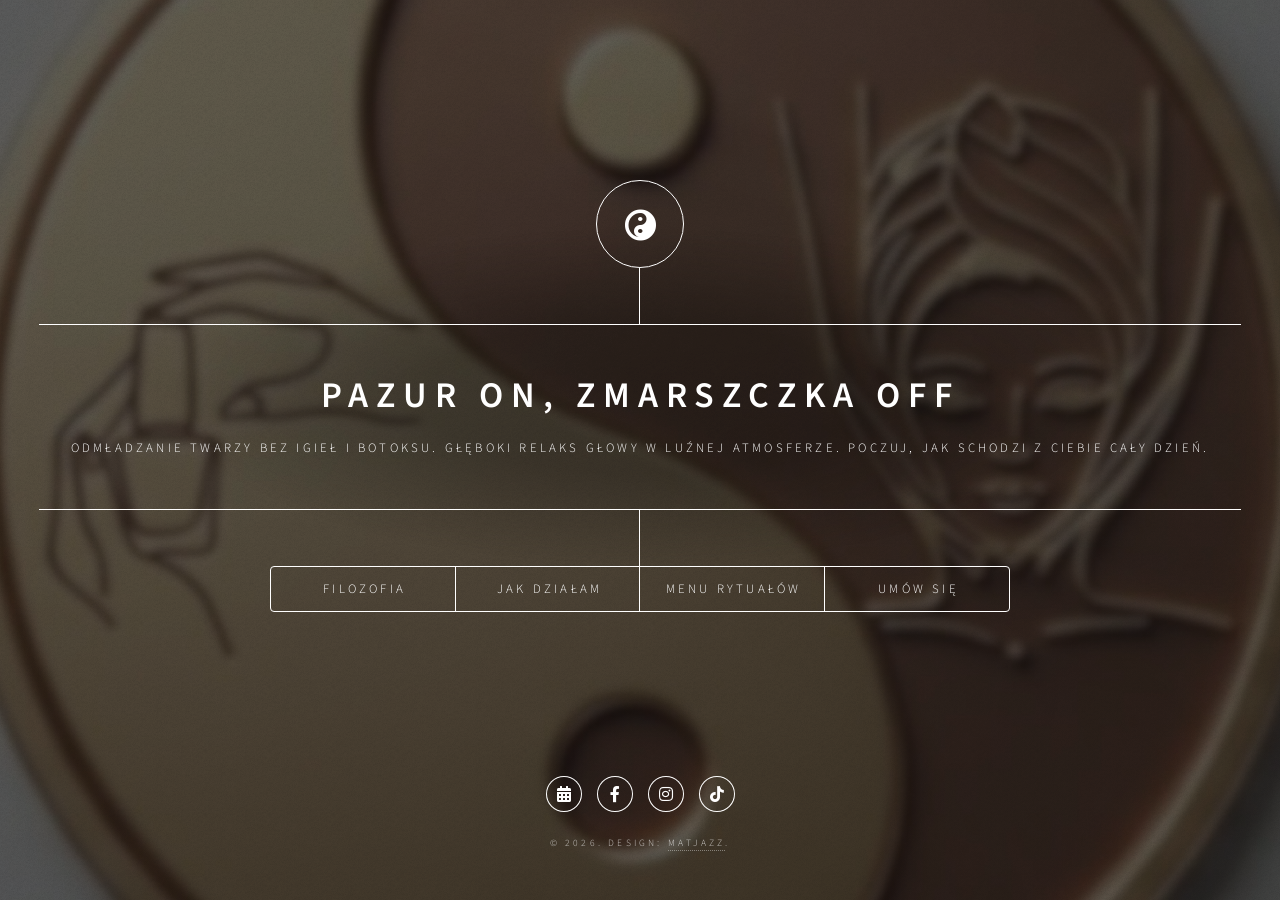
==== strona/index.html @ b554c7e4 "Add files via upload" ====
<!DOCTYPE HTML>
<!--
	Dimension by HTML5 UP
	html5up.net | @ajlkn
	Free for personal and commercial use under the CCA 3.0 license (html5up.net/license)
-->
<html>
	<head>
		<title>PazurON</title>
		<meta charset="utf-8" />
		<meta name="viewport" content="width=device-width, initial-scale=1, user-scalable=no" />
		<link rel="stylesheet" href="assets/css/main.css" />
		<noscript><link rel="stylesheet" href="assets/css/noscript.css" /></noscript>
	</head>
	<body class="is-preload">

		<!-- Wrapper -->
			<div id="wrapper">

				<!-- Header -->
					<header id="header">
						<div class="logo">
	<span class="icon solid fa-yin-yang"></span>
</div>
						<div class="content">
							<div class="inner">
								<h1>Pazur On, Zmarszczka Off</h1>
								<p>Odmładzanie twarzy bez igieł i botoksu. Głęboki relaks głowy w luźnej atmosferze. Poczuj, jak schodzi z Ciebie cały dzień.</p>
							</div>
						</div>
						<nav>
							<ul>
								<li><a href="#intro">Filozofia</a></li>
								<li><a href="#work">Jak działam</a></li>
								<li><a href="#about">Menu rytuałów</a></li>
								<li><a href="#contact">Umów się</a></li>
								<!--<li><a href="#elements">Elements</a></li>-->
							</ul>
						</nav>
					</header>

				<!-- Main -->
					<div id="main">

						<!-- O Mnie -->
							<article id="intro">
								<h2 class="major">Filozofia</h2>
								<span class="image main"><img src="images/pic01.jpg" alt="" /></span>
								<p>Wierzymy w rzemiosło, nie w chemię.</p>
<p>Współczesny świat proponuje zamrażanie mimiki i sterylne gabinety. Ja wybrałam inną drogę, zakorzenioną w soft minimaliźmie. Tworzę przestrzeń, gdzie uwalniam napięcia skumulowane w mięśniach twarzy i karku. Niektórzy nazywają to neurokosmetyką, czyli poszukiwaniem ukojenia dla przebodźcowanego układu nerwowego poprzez zabiegi self-care. Wiem, że skóra i układ nerwowy to jedność i nie walczę z upływającym czasem – za pomocą autorskich masaży i naturalnej kosmetologii przywracam skórze jej naturalną zdolność do regeneracji, blasku i uniesienia rysów. Twoja twarz nie potrzebuje korekty. Potrzebuje uwagi.</p>
								
							</article>

						<!-- Sprzęt -->
							<article id="work">
								<h2 class="major">Jak działam</h2>
								<span class="image main"><img src="images/pic02.jpg" alt="" /></span>
								<p><b>0.        Reset sensoryczny: </b>Wchodzisz, zostawiasz hałas miasta za drzwiami. Zaczynamy od wyciszenia zmysłów w ciepłym, miękkim świetle, filiżanki kawy / herbaty i krótkiej rozmowy o potrzebach Twojej skóry i samopoczuciu.</p>
							<p><b>1.        Głęboka przebudowa (Twarz & Głowa): </b>Bez igieł i skalpela. Intensywne techniki manualne docierają do głębokich warstw mięśniowych. Rzeźbimy owal twarzy, niwelujemy obrzęki i uwalniamy stres schowany w żwaczach i skroniach.</p>
						<p><b>2.        Dopełnienie (Dłonie & Stopy): </b>Dopełnieniem relaksu jest precyzyjny, minimalistyczny manicure i pedicure. Dbamy o detale w atmosferze, która pozwala Ci po prostu na godzinę zniknąć dla świata.</p>
						</article>

						<!-- Usługi -->
							<article id="about">
								<h2 class="major">Menu rytuałów</h2>
								<span class="image main"><img src="images/pic03.jpg" alt="" /></span>

								
<!-- SEKCJA: OFERTA SALONU -->
<section class="menu-rytualow">
  
  <!-- Grupa 1: Twarz i Głowa -->
  <div class="kategoria-rytualow">
    <h2 class="naglowek-kategorii">Twarz & Głowa <span class="podpis-kategorii">(Rytuały odmładzające i relaksacyjne)</span></h2>
    <ul class="lista-uslug">
      <li>
        <strong>Zabiegi ujędrniające, liftingujące i anti-aging</strong>
        <p>Naturalna architektura twarzy bez użycia igieł. Za pomocą intensywnej stymulacji manualnej i biologicznie czynnych składników pobudzamy skórę do produkcji własnego kolagenu, przywracając jej młodzieńczą sprężystość i naturalnie uniesiony owal.</p>
        <p class="price"><strong>cena: ---</strong></p>
      </li>
      <li>
        <strong>Zabiegi nawilżające i odżywcze</strong>
        <p>Głęboki kompres ratunkowy dla skóry spragnionej regeneracji. Rytuał nasyca komórki skoncentrowaną wilgocią, odbudowuje barierę ochronną i natychmiastowo przywraca twarzy wypoczęty, pełen blasku wygląd.</p>
        <p class="price"><strong>cena: ---</strong></p>
      </li>
      <li>
        <strong>Zabiegi przeciwtrądzikowe</strong>
        <p>Wyważona terapia, która wycisza stany zapalne, reguluje pracę skóry i przywraca jej utraconą równowagę. Działamy bez agresywnego złuszczania, skupiając się na ukojeniu, regeneracji i długofalowym zdrowiu cery.</p>
        <p class="price"><strong>cena: ---</strong></p>
      </li>
      <li>
        <strong>Oczyszczanie manualne</strong>
        <p>Tradycyjne, niezwykle precyzyjne rzemiosło pielęgnacyjne wykonywane z najwyższą delikatnością. Polega na ręcznym, głębokim uwolnieniu porów od zanieczyszczeń, co natychmiast odświeża skórę i pozwala jej na nowo swobodnie oddychać.</p>
        <p class="price"><strong>cena: ---</strong></p>
      </li>
      <li>
        <strong>Masaże twarzy</strong>
        <p>Manualny trening mięśni twarzy połączony z głębokim relaksem. Intensywne, rytmiczne ruchy rzeźbią rysy, niwelują obrzęki limfatyczne i uwalniają chroniczne napięcia stresowe, dając natychmiastowy efekt naturalnego liftingu.</p>
        <p class="price"><strong>cena: ---</strong></p>
      </li>
      <li>
        <strong>Masaże głowy</strong>
        <p>Absolutny reset dla przebodźcowanego układu nerwowego. Poprzez precyzyjną stymulację punktów uciskowych na skalpie uwalniamy nagromadzony stres, poprawiamy mikrokrążenie i wprowadzamy umysł w stan głębokiej, medytacyjnej ciszy.</p>
        <p class="price"><strong>cena: ---</strong></p>
      </li>
      <li>
        <strong>Masaże dekoltu i karku</strong>
        <p>Rytuał zdejmujący ciężar codzienności z Twoich ramion. Skupia się na rozluźnieniu spiętych mięśni obręczy barkowej i szyi, co nie tylko przynosi fizyczną ulgę, ale też poprawia przepływ krwi i potęguje blask skóry na twarzy.</p>
        <p class="price"><strong>cena: ---</strong></p>
      </li>
    </ul>
  </div>

  <!-- Grupa 2: Kosmetologia Aparaturowa -->
  <div class="kategoria-rytualow">
    <h2 class="naglowek-kategorii">Kosmetologia Aparaturowa <span class="podpis-kategorii">(Naturalne wsparcie technologiczne)</span></h2>
    <ul class="lista-uslug">
      <li>
        <strong>Kawitacja</strong>
        <p>Bezdotykowe i całkowicie bezbolesne odświeżenie skóry za pomocą fali ultradźwiękowej. Mikroskopijne pęcherzyki delikatnie i skutecznie złuszczają martwy naskórek, pozostawiając cerę idealnie gładką i przygotowaną na przyjęcie składników odżywczych.</p>
        <p class="price"><strong>cena: ---</strong></p>
      </li>
      <li>
        <strong>Sonoforeza</strong>
        <p>Wprowadzanie drogocennych koktajli witaminowych w głębokie warstwy skóry za pomocą subtelnych mikrodrgań ultradźwiękowych. To bezinwazyjny sposób na maksymalne odżywienie i rozświetlenie cery od wewnątrz.</p>
        <p class="price"><strong>cena: ---</strong></p>
      </li>
      <li>
        <strong>Oksybrazja</strong>
        <p>Intensywny, chłodny powiew czystego odświeżenia. Zabieg polega na złuszczaniu naskórka za pomocą rozproszonego strumienia soli fizjologicznej i tlenu, co błyskawicznie dotlenia cerę, zmniejsza pory i daje spektakularny efekt rozjaśnienia.</p>
        <p class="price"><strong>cena: ---</strong></p>
      </li>
      <li>
        <strong>Oczyszczanie wodorowe</strong>
        <p>Wykorzystanie mikroskopijnych cząsteczek aktywnego wodoru do bezinwazyjnego wymiatania wolnych rodników i głębokich zanieczyszczeń. Zabieg skutecznie oczyszcza pory na poziomie komórkowym, hamując procesy starzenia i odświeżając zmęczoną skórę.</p>
        <p class="price"><strong>cena: ---</strong></p>
      </li>
    </ul>
  </div>

  <!-- Grupa 3: Oprawa Oka & Depilacja -->
  <div class="kategoria-rytualow">
    <h2 class="naglowek-kategorii">Oprawa Oka & Depilacja</h2>
    <ul class="lista-uslug">
      <li>
        <strong>Henna brwi i rzęs z regulacją</strong>
        <p>Subtelna, naturalna stylizacja, która podkreśla głębię spojrzenia i definiuje architekturę twarzy. Geometryczna regulacja i dopasowany do Twojej urody kolor dają efekt schludnej elegancji bez konieczności codziennego makijażu.</p>
        <p class="price"><strong>cena: ---</strong></p>
      </li>
      <li>
        <strong>Depilacja woskowa</strong>
        <p>Klasyczna metoda na długotrwałe cieszenie się aksamitnie gładką skórą. Szybkie i precyzyjne usunięcie włosków wraz z cebulkami gwarantuje spokój na wiele tygodni i sprawia, że odrastające włoski są znacznie cieńsze i delikatniejsze.</p>
        <p class="price"><strong>cena: ---</strong></p>
      </li>
    </ul>
  </div>

  <!-- Grupa 4: Makijaż -->
  <div class="kategoria-rytualow">
    <h2 class="naglowek-kategorii">Makijaż <span class="podpis-kategorii">(Podkreślenie naturalnego piękna)</span></h2>
    <ul class="lista-uslug">
      <li>
        <strong>Makijaż ślubny</strong>
        <p>Tradycyjny, niezwykle świetlisty makijaż skrojony na miarę najważniejszego dnia w życiu. Łączy w sobie elegancję, odporność na emocje i idealną współpracę z obiektywem aparatu, eksponując Twoje najpiękniejsze rysy twarzy.</p>
        <p class="price"><strong>cena: ---</strong></p>
      </li>
      <li>
        <strong>Makijaż wieczorowy</strong>
        <p>Zmysłowa stylizacja dedykowana na wyjątkowe wyjścia. Dobieramy intensywność i charakter makijażu do klimatu wydarzenia, Twojej kreacji oraz światła, w jakim będziesz się prezentować, abyś czuła się pewnie i zjawiskowo.</p>
        <p class="price"><strong>cena: ---</strong></p>
      </li>
      <li>
        <strong>Makijaż do sesji fotograficznych</strong>
        <p>Specjalistyczna technika makijażu oparta na zaawansowanym modelowaniu światłocieniem. Tworzymy perfekcyjną, matowo-satynową strukturę skóry, która wygląda nieskazitelnie w wymagającym oświetleniu studyjnym i plenerowym.</p>
        <p class="price"><strong>cena: ---</strong></p>
      </li>
    </ul>
  </div>

  <!-- Grupa 5: Manicure & Pedicure -->
  <div class="kategoria-rytualow">
    <h2 class="naglowek-kategorii">Manicure & Pedicure <span class="podpis-kategorii">(Minimalizm i detal w rytmie slow)</span></h2>
    <ul class="lista-uslug">
      <li>
        <strong>Manicure klasyczny</strong>
        <p>Tradycyjna, minimalistyczna pielęgnacja skupiona na zdrowiu i naturalnej estetyce dłoni. Obejmuje precyzyjne opracowanie skórek, nadanie idealnego kształtu paznokciom oraz odżywzą kąpiel i masaż dłoni.</p>
        <p class="price"><strong>cena: ---</strong></p>
      </li>
      <li>
        <strong>Manicure japoński</strong>
        <p>Rytuał głębokiej regeneracji dla zmęczonych i kruchych paznokci. Polega na wtarciu w płytkę odżywczej pasty z krzemionką z Morza Japońskiego i pyłkiem pszczelim, co nadaje im zdrowy, różowy połysk o sile czystego diamentu.</p>
        <p class="price"><strong>cena: ---</strong></p>
      </li>
      <li>
        <strong>Manicure hybrydowy</strong>
        <p>Połączenie nienagannej estetyki z bezkompromisową trwałością. Cienka, idealnie gładka warstwa elastycznego lakieru utwardzanego światłem chroni paznokcie i gwarantuje perfekcyjny kolor oraz blask nawet do trzech tygodni.</p>
        <p class="price"><strong>cena: ---</strong></p>
      </li>
      <li>
        <strong>Manicure akrylo-żelowy</strong>
        <p>Zaawansowana technika dedykowana wymagającej lub osłabionej płytce. Pozwala na bezpieczne utwardzenie, nadbudowanie lub przedłużenie paznokcia, dając naturalnie wyglądający, maksymalnie trwały i odporny na uszkodzenia efekt.</p>
        <p class="price"><strong>cena: ---</strong></p>
      </li>
      <li>
        <strong>Pedicure klasyczny</strong>
        <p>Przynoszący ulgę rytuał pielęgnacyjny, który przywraca stopom lekkość i nienaganny wygląd. Składa się z odświeżającej kąpieli, wygładzenia naskórka, precyzyjnego skrócenia paznokci oraz głęboko nawilżającego masażu.</p>
        <p class="price"><strong>cena: ---</strong></p>
      </li>
      <li>
        <strong>Pedicure frezarkowy</strong>
        <p>Nowoczesna i niezwykle bezpieczna pielęgnacja stóp przy użyciu specjalistycznego sprzętu. Pozwala na bezwysiłkowe, idealnie gładkie usunięcie zrogowaciałego naskórka z podeszwy stóp oraz perfekcyjne opracowanie wałów okołopaznokciowych.</p>
        <p class="price"><strong>cena: ---</strong></p>
      </li>
      <li>
        <strong>Pedicure hybrydowy</strong>
        <p>Kompleksowy zabieg pielęgnacji stóp zwieńczony nałożeniem odpornego na ścieranie lakieru hybrydowego. To idealne rozwiązanie na letnie miesiące lub urlop, gwarantujące nienaganny blask i kolor bez odprysków przez wiele tygodni.</p>
        <p class="price"><strong>cena: ---</strong></p>
      </li>
    </ul>
  </div>

</section>








								</article>

						<!-- Contact -->
							<article id="contact">
    <h2 class="major">Umów się</h2>
    
    <form id="contactForm" method="post" action="https://formsubmit.co/pazuronzmarszczkaoff@gmail.com">
        <input type="hidden" name="_subject" value="PazurON - Nowa wiadomość ze strony!">
        <input type="hidden" name="_captcha" value="false"> 
        
        <div class="fields">
            <div class="field half">
                <label for="imie">Imię</label>
                <input type="text" name="Imie" id="imie" required 
                       oninvalid="this.setCustomValidity('Proszę podać swoje imię.')" 
                       oninput="this.setCustomValidity('')" />
            </div>
            <div class="field half">
                <label for="kontakt">Numer telefonu lub email</label>
                <input type="text" name="Kontakt" id="kontakt" required 
                       oninvalid="this.setCustomValidity('To pole jest obowiązkowe! Podaj numer telefonu lub e-mail, abym mogła się z Tobą skontaktować.')" 
                       oninput="this.setCustomValidity('')" />
            </div>
            <div class="field">
                <label for="wiadomosc">Napisz jaki termin i jaka usługa Cię interesuje</label>
                <textarea name="Wiadomosc" id="wiadomosc" rows="4" required
                          oninvalid="this.setCustomValidity('Proszę wpisać wiadomość.')" 
                          oninput="this.setCustomValidity('')"></textarea>
            </div>
        </div>
        <ul class="actions">
            <li><input type="submit" value="Wyślij" class="primary" /></li>
            <li><input type="reset" value="Resetuj" /></li>
        </ul>
    </form>

    <div id="successMessage" style="display: none; text-align: center; padding: 2rem; border: 1px solid #ffffff; border-radius: 4px; background: rgba(255,255,255,0.05);">
        <h3 style="margin-bottom: 0.5rem; color: #ffffff; letter-spacing: 0.1rem;">Wiadomość wysłana!</h3>
        <p style="margin-bottom: 0;">Dziękuję za kontakt. Odezwię się do Ciebie najszybciej, jak to możliwe.</p>
    </div>

    <script>
        document.getElementById("contactForm").addEventListener("submit", function(e) {
            e.preventDefault(); // Zatrzymuje standardowe przeładowanie strony

            var form = this;
            var submitButton = form.querySelector('input[type="submit"]');
            
            // Zmiana tekstu przycisku na czas wysyłania
            submitButton.value = "Wysyłanie...";
            submitButton.disabled = true;

            // Zbieramy dane z pól formularza i pakujemy do paczki JSON
            var formData = {
                Imie: document.getElementById("imie").value,
                Kontakt: document.getElementById("kontakt").value,
                Wiadomosc: document.getElementById("wiadomosc").value,
                _subject: "PazurON - Nowa wiadomość ze strony!",
                _captcha: "false"
            };

            // Zwróć uwagę na "/ajax/" w adresie poniżej - to klucz do działania w tle!
            fetch("https://formsubmit.co/ajax/pazuronzmarszczkaoff@gmail.com", {
                method: "POST",
                headers: {
                    'Content-Type': 'application/json',
                    'Accept': 'application/json'
                },
                body: JSON.stringify(formData)
            })
            .then(response => response.json())
            .then(data => {
                if (data.success === "true" || data.success === true) {
                    form.style.display = 'none'; // Ukrywa formularz
                    document.getElementById('successMessage').style.display = 'block'; // Pokazuje sukces
                } else {
                    alert("Wystąpił problem z wysłaniem wiadomości. Spróbuj ponownie.");
                    submitButton.value = "Wyślij";
                    submitButton.disabled = false;
                }
            })
            .catch(error => {
                alert("Wystąpił błąd. Sprawdź swoje połączenie z internetem.");
                submitButton.value = "Wyślij";
                submitButton.disabled = false;
            });
        });
    </script>

    <ul class="icons" style="margin-top: 2rem;">
        <li><a href="https://booksy.com/pl-pl/dl/show-business/ID_TWOJEGO_SALONU" class="icon solid fa-calendar-alt" target="_blank"><span class="label">Booksy</span></a></li>
        <li><a href="https://facebook.com/profile.php?id=61590422836386" class="icon brands fa-facebook-f" target="_blank"><span class="label">Facebook</span></a></li>
        <li><a href="https://www.instagram.com/pazuron.zmarszczkaoff/" class="icon brands fa-instagram" target="_blank"><span class="label">Instagram</span></a></li>
        <li><a href="https://tiktok.com/@zmarszczkaoff" class="icon brands fa-tiktok" target="_blank"><span class="label">Tik-Tok</span></a></li>
    </ul>
</article>
</ul>
							</article>

						<!-- Elements -->
							<article id="elements">
								<h2 class="major">Elements</h2>

								<section>
									<h3 class="major">Text</h3>
									<p>This is <b>bold</b> and this is <strong>strong</strong>. This is <i>italic</i> and this is <em>emphasized</em>.
									This is <sup>superscript</sup> text and this is <sub>subscript</sub> text.
									This is <u>underlined</u> and this is code: <code>for (;;) { ... }</code>. Finally, <a href="#">this is a link</a>.</p>
									<hr />
									<h2>Heading Level 2</h2>
									<h3>Heading Level 3</h3>
									<h4>Heading Level 4</h4>
									<h5>Heading Level 5</h5>
									<h6>Heading Level 6</h6>
									<hr />
									<h4>Blockquote</h4>
									<blockquote>Fringilla nisl. Donec accumsan interdum nisi, quis tincidunt felis sagittis eget tempus euismod. Vestibulum ante ipsum primis in faucibus vestibulum. Blandit adipiscing eu felis iaculis volutpat ac adipiscing accumsan faucibus. Vestibulum ante ipsum primis in faucibus lorem ipsum dolor sit amet nullam adipiscing eu felis.</blockquote>
									<h4>Preformatted</h4>
									<pre><code>i = 0;

while (!deck.isInOrder()) {
    print 'Iteration ' + i;
    deck.shuffle();
    i++;
}

print 'It took ' + i + ' iterations to sort the deck.';</code></pre>
								</section>

								<section>
									<h3 class="major">Lists</h3>

									<h4>Unordered</h4>
									<ul>
										<li>Dolor pulvinar etiam.</li>
										<li>Sagittis adipiscing.</li>
										<li>Felis enim feugiat.</li>
									</ul>

									<h4>Alternate</h4>
									<ul class="alt">
										<li>Dolor pulvinar etiam.</li>
										<li>Sagittis adipiscing.</li>
										<li>Felis enim feugiat.</li>
									</ul>

									<h4>Ordered</h4>
									<ol>
										<li>Dolor pulvinar etiam.</li>
										<li>Etiam vel felis viverra.</li>
										<li>Felis enim feugiat.</li>
										<li>Dolor pulvinar etiam.</li>
										<li>Etiam vel felis lorem.</li>
										<li>Felis enim et feugiat.</li>
									</ol>
									<h4>Icons</h4>
									<ul class="icons">
										<li><a href="#" class="icon brands fa-twitter"><span class="label">Twitter</span></a></li>
										<li><a href="#" class="icon brands fa-facebook-f"><span class="label">Facebook</span></a></li>
										<li><a href="#" class="icon brands fa-instagram"><span class="label">Instagram</span></a></li>
										<li><a href="#" class="icon brands fa-github"><span class="label">Github</span></a></li>
									</ul>

									<h4>Actions</h4>
									<ul class="actions">
										<li><a href="#" class="button primary">Default</a></li>
										<li><a href="#" class="button">Default</a></li>
									</ul>
									<ul class="actions stacked">
										<li><a href="#" class="button primary">Default</a></li>
										<li><a href="#" class="button">Default</a></li>
									</ul>
								</section>

								<section>
									<h3 class="major">Table</h3>
									<h4>Default</h4>
									<div class="table-wrapper">
										<table>
											<thead>
												<tr>
													<th>Name</th>
													<th>Description</th>
													<th>Price</th>
												</tr>
											</thead>
											<tbody>
												<tr>
													<td>Item One</td>
													<td>Ante turpis integer aliquet porttitor.</td>
													<td>29.99</td>
												</tr>
												<tr>
													<td>Item Two</td>
													<td>Vis ac commodo adipiscing arcu aliquet.</td>
													<td>19.99</td>
												</tr>
												<tr>
													<td>Item Three</td>
													<td> Morbi faucibus arcu accumsan lorem.</td>
													<td>29.99</td>
												</tr>
												<tr>
													<td>Item Four</td>
													<td>Vitae integer tempus condimentum.</td>
													<td>19.99</td>
												</tr>
												<tr>
													<td>Item Five</td>
													<td>Ante turpis integer aliquet porttitor.</td>
													<td>29.99</td>
												</tr>
											</tbody>
											<tfoot>
												<tr>
													<td colspan="2"></td>
													<td>100.00</td>
												</tr>
											</tfoot>
										</table>
									</div>

									<h4>Alternate</h4>
									<div class="table-wrapper">
										<table class="alt">
											<thead>
												<tr>
													<th>Name</th>
													<th>Description</th>
													<th>Price</th>
												</tr>
											</thead>
											<tbody>
												<tr>
													<td>Item One</td>
													<td>Ante turpis integer aliquet porttitor.</td>
													<td>29.99</td>
												</tr>
												<tr>
													<td>Item Two</td>
													<td>Vis ac commodo adipiscing arcu aliquet.</td>
													<td>19.99</td>
												</tr>
												<tr>
													<td>Item Three</td>
													<td> Morbi faucibus arcu accumsan lorem.</td>
													<td>29.99</td>
												</tr>
												<tr>
													<td>Item Four</td>
													<td>Vitae integer tempus condimentum.</td>
													<td>19.99</td>
												</tr>
												<tr>
													<td>Item Five</td>
													<td>Ante turpis integer aliquet porttitor.</td>
													<td>29.99</td>
												</tr>
											</tbody>
											<tfoot>
												<tr>
													<td colspan="2"></td>
													<td>100.00</td>
												</tr>
											</tfoot>
										</table>
									</div>
								</section>

								<section>
									<h3 class="major">Buttons</h3>
									<ul class="actions">
										<li><a href="#" class="button primary">Primary</a></li>
										<li><a href="#" class="button">Default</a></li>
									</ul>
									<ul class="actions">
										<li><a href="#" class="button">Default</a></li>
										<li><a href="#" class="button small">Small</a></li>
									</ul>
									<ul class="actions">
										<li><a href="#" class="button primary icon solid fa-download">Icon</a></li>
										<li><a href="#" class="button icon solid fa-download">Icon</a></li>
									</ul>
									<ul class="actions">
										<li><span class="button primary disabled">Disabled</span></li>
										<li><span class="button disabled">Disabled</span></li>
									</ul>
								</section>

								<section>
									<h3 class="major">Form</h3>
									<form method="post" action="https://formsubmit.co/pazuronzmarszczkaoff@gmail.com">
    <input type="hidden" name="_subject" value="PazurON - Nowa wiadomość ze strony!">
    
    <div class="fields">
        <div class="field half">
            <label for="imie">Imię</label>
            <input type="text" name="Imie" id="imie" required />
        </div>
        <div class="field half">
            <label for="kontakt">Numer telefonu lub email</label>
            <input type="text" name="Kontakt" id="kontakt" required />
        </div>
        <div class="field">
            <label for="wiadomosc">Napisz jaki termin i jaka usługa Cię interesuje</label>
            <textarea name="Wiadomosc" id="wiadomosc" rows="4" required></textarea>
        </div>
    </div>
    <ul class="actions">
        <li><input type="submit" value="Wyślij" class="primary" /></li>
        <li><input type="reset" value="Resetuj" /></li>
    </ul>
</form> 
								</section>

							</article>

					</div>

				<!-- Footer -->
					<footer id="footer">
        <ul class="icons" style="margin-bottom: 1.5rem;">
           <li><a href="https://booksy.com/pl-pl/dl/show-business/ID_TWOJEGO_SALONU" class="icon solid fa-calendar-alt" target="_blank"><span class="label">Booksy</span></a></li>
        <li><a href="https://facebook.com/profile.php?id=61590422836386" class="icon brands fa-facebook-f" target="_blank"><span class="label">Facebook</span></a></li>
        <li><a href="https://www.instagram.com/pazuron.zmarszczkaoff/" class="icon brands fa-instagram" target="_blank"><span class="label">Instagram</span></a></li>
        <li><a href="https://tiktok.com/@zmarszczkaoff" class="icon brands fa-tiktok" target="_blank"><span class="label">Tik-Tok</span></a></li>
    </ul>
        <p class="copyright">&copy; 2026. Design: <a href="mailto:mat.jazwiec@gmail.com">MatJazz</a>.</p>
    </footer>

			</div>

		<!-- BG -->
			<div id="bg"></div>

		<!-- Scripts -->
			<script src="assets/js/jquery.min.js"></script>
			<script src="assets/js/browser.min.js"></script>
			<script src="assets/js/breakpoints.min.js"></script>
			<script src="assets/js/util.js"></script>
			<script src="assets/js/main.js"></script>

	</body>
</html>
---- strona/assets/css/main.css ----
@import url(fontawesome-all.min.css);
@import url("https://fonts.googleapis.com/css?family=Source+Sans+Pro:300italic,600italic,300,600");

/*
	Dimension by HTML5 UP
	html5up.net | @ajlkn
	Free for personal and commercial use under the CCA 3.0 license (html5up.net/license)
*/

html, body, div, span, applet, object,
iframe, h1, h2, h3, h4, h5, h6, p, blockquote,
pre, a, abbr, acronym, address, big, cite,
code, del, dfn, em, img, ins, kbd, q, s, samp,
small, strike, strong, sub, sup, tt, var, b,
u, i, center, dl, dt, dd, ol, ul, li, fieldset,
form, label, legend, table, caption, tbody,
tfoot, thead, tr, th, td, article, aside,
canvas, details, embed, figure, figcaption,
footer, header, hgroup, menu, nav, output, ruby,
section, summary, time, mark, audio, video {
	margin: 0;
	padding: 0;
	border: 0;
	font-size: 100%;
	font: inherit;
	vertical-align: baseline;}

article, aside, details, figcaption, figure,
footer, header, hgroup, menu, nav, section {
	display: block;}

body {
	line-height: 1;
}

ol, ul {
	list-style: none;
}

blockquote, q {
	quotes: none;
}

	blockquote:before, blockquote:after, q:before, q:after {
		content: '';
		content: none;
	}

table {
	border-collapse: collapse;
	border-spacing: 0;
}

body {
	-webkit-text-size-adjust: none;
}

mark {
	background-color: transparent;
	color: inherit;
}

input::-moz-focus-inner {
	border: 0;
	padding: 0;
}

input, select, textarea {
	-moz-appearance: none;
	-webkit-appearance: none;
	-ms-appearance: none;
	appearance: none;
}

/* Basic */

	@-ms-viewport {
		width: device-width;
	}

	@media screen and (max-width: 480px) {

		html, body {
			min-width: 320px;
		}

	}

	html {
		box-sizing: border-box;
	}

	*, *:before, *:after {
		box-sizing: inherit;
	}

	body {
		background: #D49574;
	}

		body.is-preload *, body.is-preload *:before, body.is-preload *:after {
			-moz-animation: none !important;
			-webkit-animation: none !important;
			-ms-animation: none !important;
			animation: none !important;
			-moz-transition: none !important;
			-webkit-transition: none !important;
			-ms-transition: none !important;
			transition: none !important;
		}

/* Type */

	html {
		font-size: 16pt;
	}

		@media screen and (max-width: 1680px) {

			html {
				font-size: 12pt;
			}

		}

		@media screen and (max-width: 736px) {

			html {
				font-size: 11pt;
			}

		}

		@media screen and (max-width: 360px) {

			html {
				font-size: 10pt;
			}

		}

	body, input, select, textarea {
		color: #ffffff;
		font-family: "Source Sans Pro", sans-serif;
		font-weight: 300;
		font-size: 1rem;
		line-height: 1.65;
	}

	a {
		-moz-transition: color 0.2s ease-in-out, background-color 0.2s ease-in-out, border-bottom-color 0.2s ease-in-out;
		-webkit-transition: color 0.2s ease-in-out, background-color 0.2s ease-in-out, border-bottom-color 0.2s ease-in-out;
		-ms-transition: color 0.2s ease-in-out, background-color 0.2s ease-in-out, border-bottom-color 0.2s ease-in-out;
		transition: color 0.2s ease-in-out, background-color 0.2s ease-in-out, border-bottom-color 0.2s ease-in-out;
		border-bottom: dotted 1px rgba(255, 255, 255, 0.5);
		text-decoration: none;
		color: inherit;
	}

		a:hover {
			border-bottom-color: transparent;
		}

	strong, b {
		color: #ffffff;
		font-weight: 600;
	}

	em, i {
		font-style: italic;
	}

	p {
		margin: 0 0 2rem 0;
	}

	h1, h2, h3, h4, h5, h6 {
		color: #ffffff;
		font-weight: 600;
		line-height: 1.5;
		margin: 0 0 1rem 0;
		text-transform: uppercase;
		letter-spacing: 0.2rem;
	}

		h1 a, h2 a, h3 a, h4 a, h5 a, h6 a {
			color: inherit;
			text-decoration: none;
		}

		h1.major, h2.major, h3.major, h4.major, h5.major, h6.major {
			border-bottom: solid 1px #ffffff;
			width: -moz-max-content;
			width: -webkit-max-content;
			width: -ms-max-content;
			width: max-content;
			padding-bottom: 0.5rem;
			margin: 0 0 2rem 0;
		}

	h1 {
		font-size: 2.25rem;
		line-height: 1.3;
		letter-spacing: 0.5rem;
	}

	h2 {
		font-size: 1.5rem;
		line-height: 1.4;
		letter-spacing: 0.5rem;
	}

	h3 {
		font-size: 1rem;
	}

	h4 {
		font-size: 0.8rem;
	}

	h5 {
		font-size: 0.7rem;
	}

	h6 {
		font-size: 0.6rem;
	}

	@media screen and (max-width: 736px) {

		h1 {
			font-size: 1.75rem;
			line-height: 1.4;
		}

		h2 {
			font-size: 1.25em;
			line-height: 1.5;
		}

	}

	sub {
		font-size: 0.8rem;
		position: relative;
		top: 0.5rem;
	}

	sup {
		font-size: 0.8rem;
		position: relative;
		top: -0.5rem;
	}

	blockquote {
		border-left: solid 4px #ffffff;
		font-style: italic;
		margin: 0 0 2rem 0;
		padding: 0.5rem 0 0.5rem 2rem;
	}

	code {
		background: rgba(230, 8, 8, 0.075);
		border-radius: 4px;
		font-family: "Courier New", monospace;
		font-size: 0.9rem;
		margin: 0 0.25rem;
		padding: 0.25rem 0.65rem;
	}

	pre {
		-webkit-overflow-scrolling: touch;
		font-family: "Courier New", monospace;
		font-size: 0.9rem;
		margin: 0 0 2rem 0;
	}

		pre code {
			display: block;
			line-height: 1.75;
			padding: 1rem 1.5rem;
			overflow-x: auto;
		}

	hr {
		border: 0;
		border-bottom: solid 1px #ffffff;
		margin: 2.75rem 0;
	}

	.align-left {
		text-align: left;
	}

	.align-center {
		text-align: center;
	}

	.align-right {
		text-align: right;
	}

/* Form */

	form {
		margin: 0 0 2rem 0;
	}

		form > :last-child {
			margin-bottom: 0;
		}

		form > .fields {
			display: -moz-flex;
			display: -webkit-flex;
			display: -ms-flex;
			display: flex;
			-moz-flex-wrap: wrap;
			-webkit-flex-wrap: wrap;
			-ms-flex-wrap: wrap;
			flex-wrap: wrap;
			width: calc(100% + 3rem);
			margin: -1.5rem 0 2rem -1.5rem;
		}

			form > .fields > .field {
				-moz-flex-grow: 0;
				-webkit-flex-grow: 0;
				-ms-flex-grow: 0;
				flex-grow: 0;
				-moz-flex-shrink: 0;
				-webkit-flex-shrink: 0;
				-ms-flex-shrink: 0;
				flex-shrink: 0;
				padding: 1.5rem 0 0 1.5rem;
				width: calc(100% - 1.5rem);
			}

				form > .fields > .field.half {
					width: calc(50% - 0.75rem);
				}

				form > .fields > .field.third {
					width: calc(100%/3 - 0.5rem);
				}

				form > .fields > .field.quarter {
					width: calc(25% - 0.375rem);
				}

		@media screen and (max-width: 480px) {

			form > .fields {
				width: calc(100% + 3rem);
				margin: -1.5rem 0 2rem -1.5rem;
			}

				form > .fields > .field {
					padding: 1.5rem 0 0 1.5rem;
					width: calc(100% - 1.5rem);
				}

					form > .fields > .field.half {
						width: calc(100% - 1.5rem);
					}

					form > .fields > .field.third {
						width: calc(100% - 1.5rem);
					}

					form > .fields > .field.quarter {
						width: calc(100% - 1.5rem);
					}

		}

	label {
		color: #ffffff;
		display: block;
		font-size: 0.8rem;
		font-weight: 300;
		letter-spacing: 0.2rem;
		line-height: 1.5;
		margin: 0 0 1rem 0;
		text-transform: uppercase;
	}

	input[type="text"],
	input[type="password"],
	input[type="email"],
	input[type="tel"],
	select,
	textarea {
		-moz-appearance: none;
		-webkit-appearance: none;
		-ms-appearance: none;
		appearance: none;
		-moz-transition: border-color 0.2s ease-in-out, box-shadow 0.2s ease-in-out, background-color 0.2s ease-in-out;
		-webkit-transition: border-color 0.2s ease-in-out, box-shadow 0.2s ease-in-out, background-color 0.2s ease-in-out;
		-ms-transition: border-color 0.2s ease-in-out, box-shadow 0.2s ease-in-out, background-color 0.2s ease-in-out;
		transition: border-color 0.2s ease-in-out, box-shadow 0.2s ease-in-out, background-color 0.2s ease-in-out;
		background-color: transparent;
		border-radius: 4px;
		border: solid 1px #ffffff;
		color: inherit;
		display: block;
		outline: 0;
		padding: 0 1rem;
		text-decoration: none;
		width: 100%;
	}

		input[type="text"]:invalid,
		input[type="password"]:invalid,
		input[type="email"]:invalid,
		input[type="tel"]:invalid,
		select:invalid,
		textarea:invalid {
			box-shadow: none;
		}

		input[type="text"]:focus,
		input[type="password"]:focus,
		input[type="email"]:focus,
		input[type="tel"]:focus,
		select:focus,
		textarea:focus {
			background: rgba(198, 20, 20, 0.075);
			border-color: #ffffff;
			box-shadow: 0 0 0 1px #ffffff;
		}

	select {
		background-image: url("data:image/svg+xml;charset=utf8,%3Csvg xmlns='http://www.w3.org/2000/svg' width='40' height='40' preserveAspectRatio='none' viewBox='0 0 40 40'%3E%3Cpath d='M9.4,12.3l10.4,10.4l10.4-10.4c0.2-0.2,0.5-0.4,0.9-0.4c0.3,0,0.6,0.1,0.9,0.4l3.3,3.3c0.2,0.2,0.4,0.5,0.4,0.9 c0,0.4-0.1,0.6-0.4,0.9L20.7,31.9c-0.2,0.2-0.5,0.4-0.9,0.4c-0.3,0-0.6-0.1-0.9-0.4L4.3,17.3c-0.2-0.2-0.4-0.5-0.4-0.9 c0-0.4,0.1-0.6,0.4-0.9l3.3-3.3c0.2-0.2,0.5-0.4,0.9-0.4S9.1,12.1,9.4,12.3z' fill='%23ffffff' /%3E%3C/svg%3E");
		background-size: 1.25rem;
		background-repeat: no-repeat;
		background-position: calc(100% - 1rem) center;
		height: 2.75rem;
		padding-right: 2.75rem;
		text-overflow: ellipsis;
	}

		select option {
			color: #ffffff;
			background: #1b1f22;
		}

		select:focus::-ms-value {
			background-color: transparent;
		}

		select::-ms-expand {
			display: none;
		}

	input[type="text"],
	input[type="password"],
	input[type="email"],
	select {
		height: 2.75rem;
	}

	textarea {
		padding: 0.75rem 1rem;
	}

	input[type="checkbox"],
	input[type="radio"] {
		-moz-appearance: none;
		-webkit-appearance: none;
		-ms-appearance: none;
		appearance: none;
		display: block;
		float: left;
		margin-right: -2rem;
		opacity: 0;
		width: 1rem;
		z-index: -1;
	}

		input[type="checkbox"] + label,
		input[type="radio"] + label {
			text-decoration: none;
			-moz-user-select: none;
			-webkit-user-select: none;
			-ms-user-select: none;
			user-select: none;
			color: #ffffff;
			cursor: pointer;
			display: inline-block;
			font-size: 0.8rem;
			font-weight: 300;
			margin: 0 0 0.5rem 0;
			padding-left: 2.65rem;
			padding-right: 0.75rem;
			position: relative;
		}

			input[type="checkbox"] + label:before,
			input[type="radio"] + label:before {
				-moz-osx-font-smoothing: grayscale;
				-webkit-font-smoothing: antialiased;
				display: inline-block;
				font-style: normal;
				font-variant: normal;
				text-rendering: auto;
				line-height: 1;
				text-transform: none !important;
				font-family: 'Font Awesome 5 Free';
				font-weight: 900;
			}

			input[type="checkbox"] + label:before,
			input[type="radio"] + label:before {
				-moz-transition: border-color 0.2s ease-in-out, box-shadow 0.2s ease-in-out, background-color 0.2s ease-in-out;
				-webkit-transition: border-color 0.2s ease-in-out, box-shadow 0.2s ease-in-out, background-color 0.2s ease-in-out;
				-ms-transition: border-color 0.2s ease-in-out, box-shadow 0.2s ease-in-out, background-color 0.2s ease-in-out;
				transition: border-color 0.2s ease-in-out, box-shadow 0.2s ease-in-out, background-color 0.2s ease-in-out;
				border-radius: 4px;
				border: solid 1px #ffffff;
				content: '';
				display: inline-block;
				height: 1.65rem;
				left: 0;
				line-height: 1.65rem;
				position: absolute;
				text-align: center;
				top: -0.15rem;
				width: 1.65rem;
			}

		input[type="checkbox"]:checked + label:before,
		input[type="radio"]:checked + label:before {
			background: #ffffff !important;
			border-color: #ffffff !important;
			color: #1b1f22;
			content: '\f00c';
		}

		input[type="checkbox"]:focus + label:before,
		input[type="radio"]:focus + label:before {
			background: rgba(255, 255, 255, 0.075);
			border-color: #ffffff;
			box-shadow: 0 0 0 1px #ffffff;
		}

	input[type="checkbox"] + label:before {
		border-radius: 4px;
	}

	input[type="radio"] + label:before {
		border-radius: 100%;
	}

	::-webkit-input-placeholder {
		color: rgba(255, 255, 255, 0.5) !important;
		opacity: 1.0;
	}

	:-moz-placeholder {
		color: rgba(255, 255, 255, 0.5) !important;
		opacity: 1.0;
	}

	::-moz-placeholder {
		color: rgba(255, 255, 255, 0.5) !important;
		opacity: 1.0;
	}

	:-ms-input-placeholder {
		color: rgba(255, 255, 255, 0.5) !important;
		opacity: 1.0;
	}

	.formerize-placeholder {
		color: rgba(255, 255, 255, 0.5) !important;
		opacity: 1.0;
	}

/* Box */

	.box {
		border-radius: 4px;
		border: solid 1px #ffffff;
		margin-bottom: 2rem;
		padding: 1.5em;
	}

		.box > :last-child,
		.box > :last-child > :last-child,
		.box > :last-child > :last-child > :last-child {
			margin-bottom: 0;
		}

		.box.alt {
			border: 0;
			border-radius: 0;
			padding: 0;
		}

/* Icon */

	.icon {
		text-decoration: none;
		border-bottom: none;
		position: relative;
	}

		.icon:before {
			-moz-osx-font-smoothing: grayscale;
			-webkit-font-smoothing: antialiased;
			display: inline-block;
			font-style: normal;
			font-variant: normal;
			text-rendering: auto;
			line-height: 1;
			text-transform: none !important;
			font-family: 'Font Awesome 5 Free';
			font-weight: 400;
		}

		.icon > .label {
			display: none;
		}

		.icon:before {
			line-height: inherit;
		}

		.icon.solid:before {
			font-weight: 900;
		}

		.icon.brands:before {
			font-family: 'Font Awesome 5 Brands';
		}

/* Image */

	.image {
		border-radius: 4px;
		border: 0;
		display: inline-block;
		position: relative;
	}

		.image:before {
			pointer-events: none;
			background-image: url("../../images/overlay.png");
			background-color: rgba(19, 21, 25, 0.5);
			border-radius: 4px;
			content: '';
			display: none;
			height: 100%;
			left: 0;
			opacity: 0.5;
			position: absolute;
			top: 0;
			width: 100%;
		}

		.image img {
			border-radius: 4px;
			display: block;
		}

		.image.left, .image.right {
			max-width: 40%;
		}

			.image.left img, .image.right img {
				width: 100%;
			}

		.image.left {
			float: left;
			padding: 0 1.5em 1em 0;
			top: 0.25em;
		}

		.image.right {
			float: right;
			padding: 0 0 1em 1.5em;
			top: 0.25em;
		}

		.image.fit {
			display: block;
			margin: 0 0 2rem 0;
			width: 100%;
		}

			.image.fit img {
				width: 100%;
			}

		.image.main {
			display: block;
			margin: 2.5rem 0;
			width: 100%;
		}

			.image.main img {
				width: 100%;
			}

		@media screen and (max-width: 736px) {

			.image.main {
				margin: 2rem 0;
			}

		}

		@media screen and (max-width: 480px) {

			.image.main {
				margin: 1.5rem 0;
			}

		}

/* List */

	ol {
		list-style: decimal;
		margin: 0 0 2rem 0;
		padding-left: 1.25em;
	}

		ol li {
			padding-left: 0.25em;
		}

	ul {
		list-style: disc;
		margin: 0 0 2rem 0;
		padding-left: 1em;
	}

		ul li {
			padding-left: 0.5em;
		}

		ul.alt {
			list-style: none;
			padding-left: 0;
		}

			ul.alt li {
				border-top: solid 1px #ffffff;
				padding: 0.5em 0;
			}

				ul.alt li:first-child {
					border-top: 0;
					padding-top: 0;
				}

	dl {
		margin: 0 0 2rem 0;
	}

		dl dt {
			display: block;
			font-weight: 600;
			margin: 0 0 1rem 0;
		}

		dl dd {
			margin-left: 2rem;
		}

/* Actions */

	ul.actions {
		display: -moz-flex;
		display: -webkit-flex;
		display: -ms-flex;
		display: flex;
		cursor: default;
		list-style: none;
		margin-left: -1rem;
		padding-left: 0;
	}

		ul.actions li {
			padding: 0 0 0 1rem;
			vertical-align: middle;
		}

		ul.actions.special {
			-moz-justify-content: center;
			-webkit-justify-content: center;
			-ms-justify-content: center;
			justify-content: center;
			width: 100%;
			margin-left: 0;
		}

			ul.actions.special li:first-child {
				padding-left: 0;
			}

		ul.actions.stacked {
			-moz-flex-direction: column;
			-webkit-flex-direction: column;
			-ms-flex-direction: column;
			flex-direction: column;
			margin-left: 0;
		}

			ul.actions.stacked li {
				padding: 1.3rem 0 0 0;
			}

				ul.actions.stacked li:first-child {
					padding-top: 0;
				}

		ul.actions.fit {
			width: calc(100% + 1rem);
		}

			ul.actions.fit li {
				-moz-flex-grow: 1;
				-webkit-flex-grow: 1;
				-ms-flex-grow: 1;
				flex-grow: 1;
				-moz-flex-shrink: 1;
				-webkit-flex-shrink: 1;
				-ms-flex-shrink: 1;
				flex-shrink: 1;
				width: 100%;
			}

				ul.actions.fit li > * {
					width: 100%;
				}

			ul.actions.fit.stacked {
				width: 100%;
			}

		@media screen and (max-width: 480px) {

			ul.actions:not(.fixed) {
				-moz-flex-direction: column;
				-webkit-flex-direction: column;
				-ms-flex-direction: column;
				flex-direction: column;
				margin-left: 0;
				width: 100% !important;
			}

				ul.actions:not(.fixed) li {
					-moz-flex-grow: 1;
					-webkit-flex-grow: 1;
					-ms-flex-grow: 1;
					flex-grow: 1;
					-moz-flex-shrink: 1;
					-webkit-flex-shrink: 1;
					-ms-flex-shrink: 1;
					flex-shrink: 1;
					padding: 1rem 0 0 0;
					text-align: center;
					width: 100%;
				}

					ul.actions:not(.fixed) li > * {
						width: 100%;
					}

					ul.actions:not(.fixed) li:first-child {
						padding-top: 0;
					}

					ul.actions:not(.fixed) li input[type="submit"],
					ul.actions:not(.fixed) li input[type="reset"],
					ul.actions:not(.fixed) li input[type="button"],
					ul.actions:not(.fixed) li button,
					ul.actions:not(.fixed) li .button {
						width: 100%;
					}

						ul.actions:not(.fixed) li input[type="submit"].icon:before,
						ul.actions:not(.fixed) li input[type="reset"].icon:before,
						ul.actions:not(.fixed) li input[type="button"].icon:before,
						ul.actions:not(.fixed) li button.icon:before,
						ul.actions:not(.fixed) li .button.icon:before {
							margin-left: -0.5em;
						}

		}

/* Icons */

	ul.icons {
		cursor: default;
		list-style: none;
		padding-left: 0;
	}

		ul.icons li {
			display: inline-block;
			padding: 0 0.75em 0 0;
		}

			ul.icons li:last-child {
				padding-right: 0;
			}

			ul.icons li a {
				border-radius: 100%;
				box-shadow: inset 0 0 0 1px #ffffff;
				display: inline-block;
				height: 2.25rem;
				line-height: 2.25rem;
				text-align: center;
				width: 2.25rem;
			}

				ul.icons li a:hover {
					background-color: rgba(255, 255, 255, 0.075);
				}

				ul.icons li a:active {
					background-color: rgba(255, 255, 255, 0.175);
				}

/* Table */

	.table-wrapper {
		-webkit-overflow-scrolling: touch;
		overflow-x: auto;
	}

	table {
		margin: 0 0 2rem 0;
		width: 100%;
	}

		table tbody tr {
			border: solid 1px #ffffff;
			border-left: 0;
			border-right: 0;
		}

			table tbody tr:nth-child(2n + 1) {
				background-color: rgba(255, 255, 255, 0.075);
			}

		table td {
			padding: 0.75em 0.75em;
		}

		table th {
			color: #ffffff;
			font-size: 0.9em;
			font-weight: 600;
			padding: 0 0.75em 0.75em 0.75em;
			text-align: left;
		}

		table thead {
			border-bottom: solid 2px #ffffff;
		}

		table tfoot {
			border-top: solid 2px #ffffff;
		}

		table.alt {
			border-collapse: separate;
		}

			table.alt tbody tr td {
				border: solid 1px #ffffff;
				border-left-width: 0;
				border-top-width: 0;
			}

				table.alt tbody tr td:first-child {
					border-left-width: 1px;
				}

			table.alt tbody tr:first-child td {
				border-top-width: 1px;
			}

			table.alt thead {
				border-bottom: 0;
			}

			table.alt tfoot {
				border-top: 0;
			}

/* Button */

	input[type="submit"],
	input[type="reset"],
	input[type="button"],
	button,
	.button {
		-moz-appearance: none;
		-webkit-appearance: none;
		-ms-appearance: none;
		appearance: none;
		-moz-transition: background-color 0.2s ease-in-out, color 0.2s ease-in-out;
		-webkit-transition: background-color 0.2s ease-in-out, color 0.2s ease-in-out;
		-ms-transition: background-color 0.2s ease-in-out, color 0.2s ease-in-out;
		transition: background-color 0.2s ease-in-out, color 0.2s ease-in-out;
		background-color: transparent;
		border-radius: 4px;
		border: 0;
		box-shadow: inset 0 0 0 1px #ffffff;
		color: #ffffff !important;
		cursor: pointer;
		display: inline-block;
		font-size: 0.8rem;
		font-weight: 300;
		height: 2.75rem;
		letter-spacing: 0.2rem;
		line-height: 2.75rem;
		outline: 0;
		padding: 0 1.25rem 0 1.35rem;
		text-align: center;
		text-decoration: none;
		text-transform: uppercase;
		white-space: nowrap;
	}

		input[type="submit"]:hover,
		input[type="reset"]:hover,
		input[type="button"]:hover,
		button:hover,
		.button:hover {
			background-color: rgba(255, 255, 255, 0.075);
		}

		input[type="submit"]:active,
		input[type="reset"]:active,
		input[type="button"]:active,
		button:active,
		.button:active {
			background-color: rgba(255, 255, 255, 0.175);
		}

		input[type="submit"].icon:before,
		input[type="reset"].icon:before,
		input[type="button"].icon:before,
		button.icon:before,
		.button.icon:before {
			margin-right: 0.5em;
		}

		input[type="submit"].fit,
		input[type="reset"].fit,
		input[type="button"].fit,
		button.fit,
		.button.fit {
			width: 100%;
		}

		input[type="submit"].small,
		input[type="reset"].small,
		input[type="button"].small,
		button.small,
		.button.small {
			font-size: 0.6rem;
			height: 2.0625rem;
			line-height: 2.0625rem;
		}

		input[type="submit"].primary,
		input[type="reset"].primary,
		input[type="button"].primary,
		button.primary,
		.button.primary {
			background-color: #ffffff;
			color: #1b1f22 !important;
			font-weight: 600;
		}

		input[type="submit"].disabled, input[type="submit"]:disabled,
		input[type="reset"].disabled,
		input[type="reset"]:disabled,
		input[type="button"].disabled,
		input[type="button"]:disabled,
		button.disabled,
		button:disabled,
		.button.disabled,
		.button:disabled {
			pointer-events: none;
			cursor: default;
			opacity: 0.25;
		}

	input[type="submit"],
	input[type="reset"],
	input[type="button"],
	button {
		line-height: calc(2.75rem - 2px);
	}

/* BG */

	#bg {
		-moz-transform: scale(1.0);
		-webkit-transform: scale(1.0);
		-ms-transform: scale(1.0);
		transform: scale(1.0);
		-webkit-backface-visibility: hidden;
		position: fixed;
		top: 0;
		left: 0;
		width: 100%;
		height: 100vh;
		z-index: 1;
	}

		#bg:before, #bg:after {
			content: '';
			display: block;
			position: absolute;
			top: 0;
			left: 0;
			width: 100%;
			height: 100%;
		}

		#bg:before {
			-moz-transition: background-color 2.5s ease-in-out;
			-webkit-transition: background-color 2.5s ease-in-out;
			-ms-transition: background-color 2.5s ease-in-out;
			transition: background-color 2.5s ease-in-out;
			-moz-transition-delay: 0.75s;
			-webkit-transition-delay: 0.75s;
			-ms-transition-delay: 0.75s;
			transition-delay: 0.75s;
			background-image: linear-gradient(to top, rgba(19, 21, 25, 0.5), rgba(19, 21, 25, 0.5)), url("../../images/overlay.png");
			background-size: auto,
 256px 256px;
			background-position: center,
 center;
			background-repeat: no-repeat,
 repeat;
			z-index: 2;
		}

		#bg:after {
			-moz-transform: scale(1.125);
			-webkit-transform: scale(1.125);
			-ms-transform: scale(1.125);
			transform: scale(1.125);
			-moz-transition: -moz-transform 0.325s ease-in-out, -moz-filter 0.325s ease-in-out;
			-webkit-transition: -webkit-transform 0.325s ease-in-out, -webkit-filter 0.325s ease-in-out;
			-ms-transition: -ms-transform 0.325s ease-in-out, -ms-filter 0.325s ease-in-out;
			transition: transform 0.325s ease-in-out, filter 0.325s ease-in-out;
			background-image: url("../../images/bg.jpg");
			background-position: center;
			background-size: cover;
			background-repeat: no-repeat;
			backdrop-filter: blur(30px);
			z-index: 1;
		}

		body.is-article-visible #bg:after {
			-moz-transform: scale(1.0825);
			-webkit-transform: scale(1.0825);
			-ms-transform: scale(1.0825);
			transform: scale(1.0825);
			-moz-filter: blur(0.2rem);
			-webkit-filter: blur(0.2rem);
			-ms-filter: blur(0.2rem);
			filter: blur(0.2rem);
		}

		body.is-preload #bg:before {
			background-color: #000000;
		}

/* Wrapper */

	#wrapper {
		display: -moz-flex;
		display: -webkit-flex;
		display: -ms-flex;
		display: flex;
		-moz-flex-direction: column;
		-webkit-flex-direction: column;
		-ms-flex-direction: column;
		flex-direction: column;
		-moz-align-items: center;
		-webkit-align-items: center;
		-ms-align-items: center;
		align-items: center;
		-moz-justify-content: space-between;
		-webkit-justify-content: space-between;
		-ms-justify-content: space-between;
		justify-content: space-between;
		position: relative;
		min-height: 100vh;
		width: 100%;
		padding: 4rem 2rem;
		z-index: 3;
	}

		#wrapper:before {
			content: '';
			display: block;
		}

		@media screen and (max-width: 1680px) {

			#wrapper {
				padding: 3rem 2rem;
			}

		}

		@media screen and (max-width: 736px) {

			#wrapper {
				padding: 2rem 1rem;
			}

		}

		@media screen and (max-width: 480px) {

			#wrapper {
				padding: 1rem;
			}

		}

/* Header */

	#header {
		display: -moz-flex;
		display: -webkit-flex;
		display: -ms-flex;
		display: flex;
		-moz-flex-direction: column;
		-webkit-flex-direction: column;
		-ms-flex-direction: column;
		flex-direction: column;
		-moz-align-items: center;
		-webkit-align-items: center;
		-ms-align-items: center;
		align-items: center;
		-moz-transition: -moz-transform 0.325s ease-in-out, -moz-filter 0.325s ease-in-out, opacity 0.325s ease-in-out;
		-webkit-transition: -webkit-transform 0.325s ease-in-out, -webkit-filter 0.325s ease-in-out, opacity 0.325s ease-in-out;
		-ms-transition: -ms-transform 0.325s ease-in-out, -ms-filter 0.325s ease-in-out, opacity 0.325s ease-in-out;
		transition: transform 0.325s ease-in-out, filter 0.325s ease-in-out, opacity 0.325s ease-in-out;
		background-image: -moz-radial-gradient(rgba(0, 0, 0, 0.25) 25%, rgba(0, 0, 0, 0) 55%);
		background-image: -webkit-radial-gradient(rgba(0, 0, 0, 0.25) 25%, rgba(0, 0, 0, 0) 55%);
		background-image: -ms-radial-gradient(rgba(0, 0, 0, 0.25) 25%, rgba(0, 0, 0, 0) 55%);
		background-image: radial-gradient(rgba(0, 0, 0, 0.25) 25%, rgba(0, 0, 0, 0) 55%);
		max-width: 100%;
		text-align: center;
	}

		#header > * {
			-moz-transition: opacity 0.325s ease-in-out;
			-webkit-transition: opacity 0.325s ease-in-out;
			-ms-transition: opacity 0.325s ease-in-out;
			transition: opacity 0.325s ease-in-out;
			position: relative;
			margin-top: 3.5rem;
		}

			#header > *:before {
				content: '';
				display: block;
				position: absolute;
				top: calc(-3.5rem - 1px);
				left: calc(50% - 1px);
				width: 1px;
				height: calc(3.5rem + 1px);
				background: #ffffff;
			}

		#header > :first-child {
			margin-top: 0;
		}

			#header > :first-child:before {
				display: none;
			}

		#header .logo {
			width: 5.5rem;
			height: 5.5rem;
			line-height: 5.5rem;
			border: solid 1px #ffffff;
			border-radius: 100%;
		}

			#header .logo .icon:before {
				font-size: 2rem;
			}

		#header .content {
			border-style: solid;
			border-color: #ffffff;
			border-top-width: 1px;
			border-bottom-width: 1px;
			max-width: 100%;
		}

			#header .content .inner {
				-moz-transition: max-height 0.75s ease, padding 0.75s ease, opacity 0.325s ease-in-out;
				-webkit-transition: max-height 0.75s ease, padding 0.75s ease, opacity 0.325s ease-in-out;
				-ms-transition: max-height 0.75s ease, padding 0.75s ease, opacity 0.325s ease-in-out;
				transition: max-height 0.75s ease, padding 0.75s ease, opacity 0.325s ease-in-out;
				-moz-transition-delay: 0.25s;
				-webkit-transition-delay: 0.25s;
				-ms-transition-delay: 0.25s;
				transition-delay: 0.25s;
				padding: 3rem 2rem;
				max-height: 40rem;
				overflow: hidden;
			}

				#header .content .inner > :last-child {
					margin-bottom: 0;
				}

			#header .content p {
				text-transform: uppercase;
				letter-spacing: 0.2rem;
				font-size: 0.8rem;
				line-height: 2;
			}

		#header nav ul {
			display: -moz-flex;
			display: -webkit-flex;
			display: -ms-flex;
			display: flex;
			margin-bottom: 0;
			list-style: none;
			padding-left: 0;
			border: solid 1px #ffffff;
			border-radius: 4px;
		}

			#header nav ul li {
				padding-left: 0;
				border-left: solid 1px #ffffff;
			}

				#header nav ul li:first-child {
					border-left: 0;
				}

				#header nav ul li a {
    display: block;
    min-width: 11.5rem; /* Zwiększona szerokość ujednolici wszystkie kafelki pod najdłuższy napis */
    height: 2.75rem;
    line-height: 2.75rem;
    padding: 0 1.25rem 0 1.45rem;
    text-transform: uppercase;
    letter-spacing: 0.2rem;
    font-size: 0.8rem;
    border-bottom: 0;
    white-space: nowrap; /* Bezwzględnie blokuje łamanie tekstu na dwie linijki */
    text-align: center; /* Wyśrodkowuje tekst wewnątrz ujednoliconych kafelków */
}

					#header nav ul li a:hover {
						background-color: rgba(255, 255, 255, 0.075);
					}

					#header nav ul li a:active {
						background-color: rgba(255, 255, 255, 0.175);
					}

		#header nav.use-middle:after {
			content: '';
			display: block;
			position: absolute;
			top: 0;
			left: calc(50% - 1px);
			width: 1px;
			height: 100%;
			background: #ffffff;
		}

		#header nav.use-middle ul li.is-middle {
			border-left: 0;
		}

		body.is-article-visible #header {
			-moz-transform: scale(0.95);
			-webkit-transform: scale(0.95);
			-ms-transform: scale(0.95);
			transform: scale(0.95);
			-moz-filter: blur(0.1rem);
			-webkit-filter: blur(0.1rem);
			-ms-filter: blur(0.1rem);
			filter: blur(0.1rem);
			opacity: 0;
		}

		body.is-preload #header {
			-moz-filter: blur(0.125rem);
			-webkit-filter: blur(0.125rem);
			-ms-filter: blur(0.125rem);
			filter: blur(0.125rem);
		}

			body.is-preload #header > * {
				opacity: 0;
			}

			body.is-preload #header .content .inner {
				max-height: 0;
				padding-top: 0;
				padding-bottom: 0;
				opacity: 0;
			}

		@media screen and (max-width: 980px) {

			#header .content p br {
				display: none;
			}

		}

		@media screen and (max-width: 736px) {

			#header > * {
				margin-top: 2rem;
			}

				#header > *:before {
					top: calc(-2rem - 1px);
					height: calc(2rem + 1px);
				}

			#header .logo {
				width: 4.75rem;
				height: 4.75rem;
				line-height: 4.75rem;
			}

				#header .logo .icon:before {
					font-size: 1.75rem;
				}

			#header .content .inner {
				padding: 2.5rem 1rem;
			}

			#header .content p {
				line-height: 1.875;
			}

		}

		@media screen and (max-width: 480px) {

			#header {
				padding: 1.5rem 0;
			}

				#header .content .inner {
					padding: 2.5rem 0;
				}

				#header nav ul {
					-moz-flex-direction: column;
					-webkit-flex-direction: column;
					-ms-flex-direction: column;
					flex-direction: column;
					min-width: 10rem;
					max-width: 100%;
				}

					#header nav ul li {
						border-left: 0;
						border-top: solid 1px #ffffff;
					}

						#header nav ul li:first-child {
							border-top: 0;
						}

						#header nav ul li a {
							height: 3rem;
							line-height: 3rem;
							min-width: 0;
							width: 100%;
						}

				#header nav.use-middle:after {
					display: none;
				}

		}

/* Main */

	#main {
		-moz-flex-grow: 1;
		-webkit-flex-grow: 1;
		-ms-flex-grow: 1;
		flex-grow: 1;
		-moz-flex-shrink: 1;
		-webkit-flex-shrink: 1;
		-ms-flex-shrink: 1;
		flex-shrink: 1;
		display: -moz-flex;
		display: -webkit-flex;
		display: -ms-flex;
		display: flex;
		-moz-align-items: center;
		-webkit-align-items: center;
		-ms-align-items: center;
		align-items: center;
		-moz-justify-content: center;
		-webkit-justify-content: center;
		-ms-justify-content: center;
		justify-content: center;
		-moz-flex-direction: column;
		-webkit-flex-direction: column;
		-ms-flex-direction: column;
		flex-direction: column;
		position: relative;
		max-width: 100%;
		z-index: 3;
	}

		#main article {
			-moz-transform: translateY(0.25rem);
			-webkit-transform: translateY(0.25rem);
			-ms-transform: translateY(0.25rem);
			transform: translateY(0.25rem);
			-moz-transition: opacity 0.325s ease-in-out, -moz-transform 0.325s ease-in-out;
			-webkit-transition: opacity 0.325s ease-in-out, -webkit-transform 0.325s ease-in-out;
			-ms-transition: opacity 0.325s ease-in-out, -ms-transform 0.325s ease-in-out;
			transition: opacity 0.325s ease-in-out, transform 0.325s ease-in-out;
			padding: 4.5rem 2.5rem 1.5rem 2.5rem ;
			position: relative;
			width: 40rem;
			max-width: 100%;
			background-color: rgba(43he, 36, 32, 0.889);
			border-radius: 4px;
			opacity: 0;
		}

			#main article.active {
				-moz-transform: translateY(0);
				-webkit-transform: translateY(0);
				-ms-transform: translateY(0);
				transform: translateY(0);
				opacity: 1;
			}

			#main article .close {
				display: block;
				position: absolute;
				top: 0;
				right: 0;
				width: 4rem;
				height: 4rem;
				cursor: pointer;
				text-indent: 4rem;
				overflow: hidden;
				white-space: nowrap;
			}

				#main article .close:before {
					-moz-transition: background-color 0.2s ease-in-out;
					-webkit-transition: background-color 0.2s ease-in-out;
					-ms-transition: background-color 0.2s ease-in-out;
					transition: background-color 0.2s ease-in-out;
					content: '';
					display: block;
					position: absolute;
					top: 0.75rem;
					left: 0.75rem;
					width: 2.5rem;
					height: 2.5rem;
					border-radius: 100%;
					background-position: center;
					background-image: url("data:image/svg+xml;charset=utf8,%3Csvg xmlns='http://www.w3.org/2000/svg' xmlns:xlink='http://www.w3.org/1999/xlink' width='20px' height='20px' viewBox='0 0 20 20' zoomAndPan='disable'%3E%3Cstyle%3Eline %7B stroke: %23ffffff%3B stroke-width: 1%3B %7D%3C/style%3E%3Cline x1='2' y1='2' x2='18' y2='18' /%3E%3Cline x1='18' y1='2' x2='2' y2='18' /%3E%3C/svg%3E");
					background-size: 20px 20px;
					background-repeat: no-repeat;
				}

				#main article .close:hover:before {
					background-color: rgba(255, 255, 255, 0.075);
				}

				#main article .close:active:before {
					background-color: rgba(255, 255, 255, 0.175);
				}

		@media screen and (max-width: 736px) {

			#main article {
				padding: 3.5rem 2rem 0.5rem 2rem ;
			}

				#main article .close:before {
					top: 0.875rem;
					left: 0.875rem;
					width: 2.25rem;
					height: 2.25rem;
					background-size: 14px 14px;
				}

		}

		@media screen and (max-width: 480px) {

			#main article {
				padding: 3rem 1.5rem 0.5rem 1.5rem ;
			}

		}

/* Footer */

	#footer {
		-moz-transition: -moz-transform 0.325s ease-in-out, -moz-filter 0.325s ease-in-out, opacity 0.325s ease-in-out;
		-webkit-transition: -webkit-transform 0.325s ease-in-out, -webkit-filter 0.325s ease-in-out, opacity 0.325s ease-in-out;
		-ms-transition: -ms-transform 0.325s ease-in-out, -ms-filter 0.325s ease-in-out, opacity 0.325s ease-in-out;
		transition: transform 0.325s ease-in-out, filter 0.325s ease-in-out, opacity 0.325s ease-in-out;
		width: 100%;
		max-width: 100%;
		margin-top: 2rem;
		text-align: center;
	}

		#footer .copyright {
			letter-spacing: 0.2rem;
			font-size: 0.6rem;
			opacity: 0.75;
			margin-bottom: 0;
			text-transform: uppercase;
		}

		body.is-article-visible #footer {
			-moz-transform: scale(0.95);
			-webkit-transform: scale(0.95);
			-ms-transform: scale(0.95);
			transform: scale(0.95);
			-moz-filter: blur(0.1rem);
			-webkit-filter: blur(0.1rem);
			-ms-filter: blur(0.1rem);
			filter: blur(0.1rem);
			opacity: 0;
		}

		body.is-preload #footer {
			opacity: 0;
		}

		/* Korekta odstępów dla uslug i cen */
.lista-uslug li p {
    margin-bottom: 0.25rem; /* Zmniejsza duży odstęp pod opisem usługi, przyciągając cenę do góry */
}

.lista-uslug li p.price {
    margin-top: 0;
    margin-bottom: 1.75rem; /* Tworzy bezpieczną przestrzeń pod ceną, oddzielając ją od kolejnej usługi */
    font-size: 0.9rem;      /* Opcjonalnie: delikatnie mniejsza czcionka, by cena wyglądała subtelniej */
    opacity: 0.85;          /* Opcjonalnie: lekki przezroczystość, by tekst "cena" nie rzucał się w oczy bardziej niż nazwa usługi */
}
---- strona/assets/css/noscript.css ----
/*
	Dimension by HTML5 UP
	html5up.net | @ajlkn
	Free for personal and commercial use under the CCA 3.0 license (html5up.net/license)
*/

/* BG */

	body.is-preload #bg:before {
		background-color: transparent;
	}

/* Header */

	body.is-preload #header {
		-moz-filter: none;
		-webkit-filter: none;
		-ms-filter: none;
		filter: none;
	}

		body.is-preload #header > * {
			opacity: 1;
		}

		body.is-preload #header .content .inner {
			max-height: none;
			padding: 3rem 2rem;
			opacity: 1;
		}

/* Main */

	#main article {
		opacity: 1;
		margin: 4rem 0 0 0;
	}
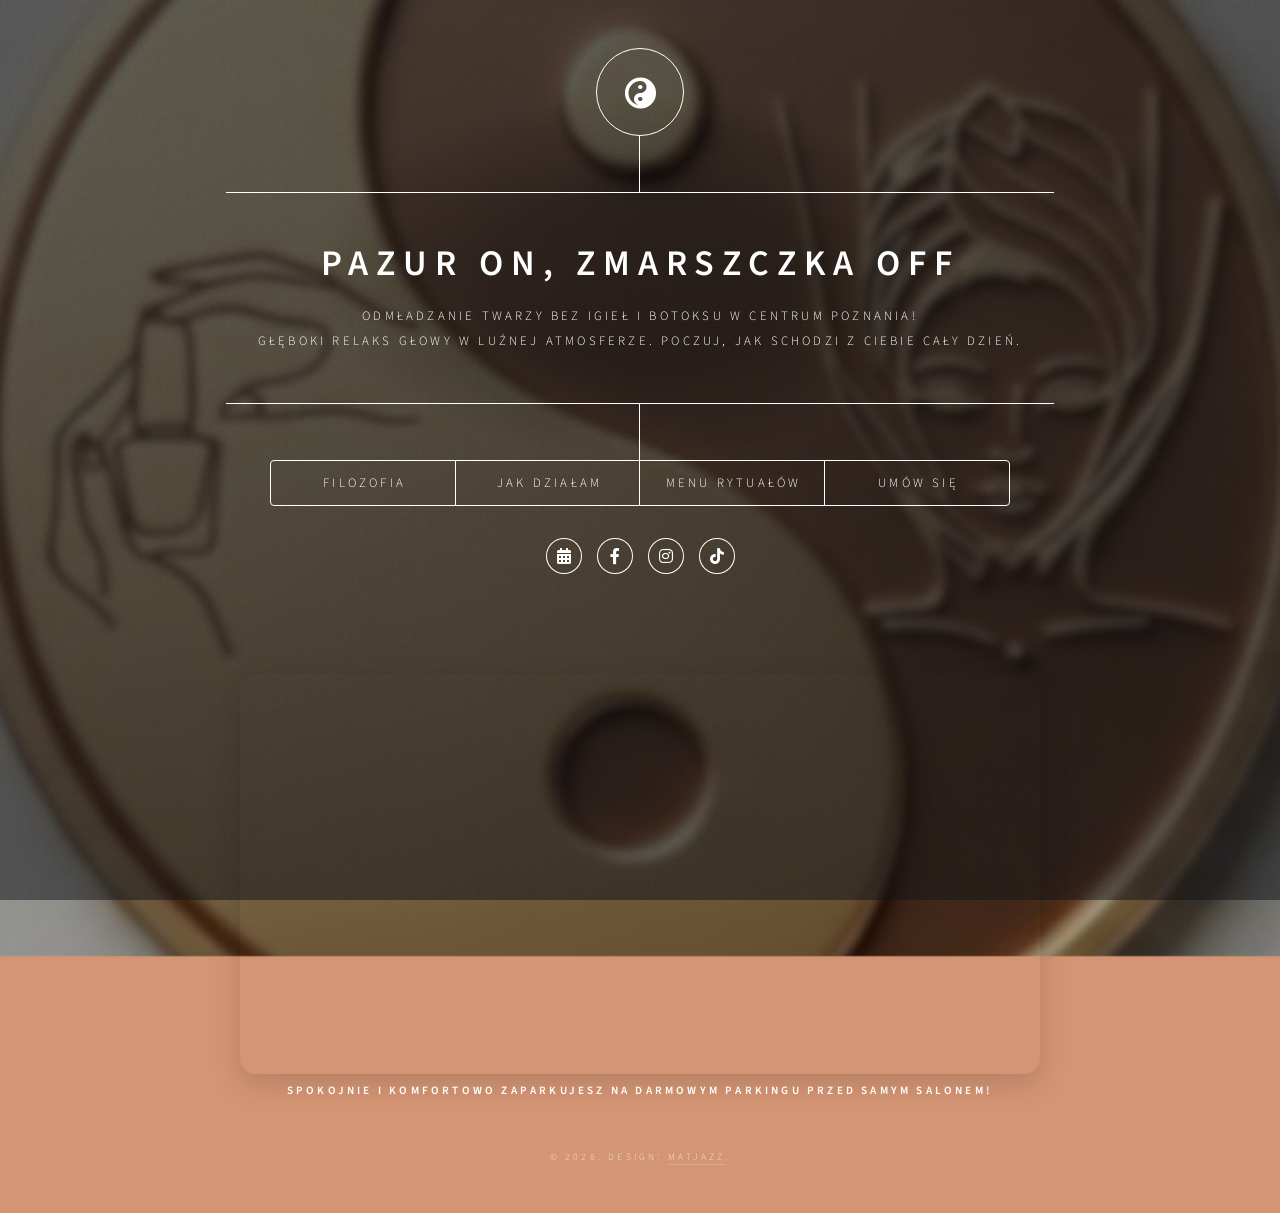
==== commit 5a89848d: "Update print statement from 'Hello' to 'Goodbye'" ====
--- a/strona/index.html
+++ b/strona/index.html
@@ -6,9 +6,10 @@
 -->
 <html>
 	<head>
-		<title>PazurON</title>
+		<title>Kosmetologia naturalna Poznań | Zabiegi na twarz, masaż głowy, manicure</title>
 		<meta charset="utf-8" />
 		<meta name="viewport" content="width=device-width, initial-scale=1, user-scalable=no" />
+    <meta name="description" content="Gabinet kosmetologii naturalnej w Poznaniu. Masaże, oczyszczanie twarzy i zabiegi anti-aging. Umów wizytę online.">
 		<link rel="stylesheet" href="assets/css/main.css" />
 		<noscript><link rel="stylesheet" href="assets/css/noscript.css" /></noscript>
 	</head>
@@ -25,7 +26,7 @@
 						<div class="content">
 							<div class="inner">
 								<h1>Pazur On, Zmarszczka Off</h1>
-								<p>Odmładzanie twarzy bez igieł i botoksu. Głęboki relaks głowy w luźnej atmosferze. Poczuj, jak schodzi z Ciebie cały dzień.</p>
+								<p>Odmładzanie twarzy bez igieł i botoksu w centrum Poznania! <br>Głęboki relaks głowy w luźnej atmosferze. Poczuj, jak schodzi z Ciebie cały dzień.</p>
 							</div>
 						</div>
 						<nav>
@@ -331,191 +332,7 @@
 							<article id="elements">
 								<h2 class="major">Elements</h2>
 
-								<section>
-									<h3 class="major">Text</h3>
-									<p>This is <b>bold</b> and this is <strong>strong</strong>. This is <i>italic</i> and this is <em>emphasized</em>.
-									This is <sup>superscript</sup> text and this is <sub>subscript</sub> text.
-									This is <u>underlined</u> and this is code: <code>for (;;) { ... }</code>. Finally, <a href="#">this is a link</a>.</p>
-									<hr />
-									<h2>Heading Level 2</h2>
-									<h3>Heading Level 3</h3>
-									<h4>Heading Level 4</h4>
-									<h5>Heading Level 5</h5>
-									<h6>Heading Level 6</h6>
-									<hr />
-									<h4>Blockquote</h4>
-									<blockquote>Fringilla nisl. Donec accumsan interdum nisi, quis tincidunt felis sagittis eget tempus euismod. Vestibulum ante ipsum primis in faucibus vestibulum. Blandit adipiscing eu felis iaculis volutpat ac adipiscing accumsan faucibus. Vestibulum ante ipsum primis in faucibus lorem ipsum dolor sit amet nullam adipiscing eu felis.</blockquote>
-									<h4>Preformatted</h4>
-									<pre><code>i = 0;
-
-while (!deck.isInOrder()) {
-    print 'Iteration ' + i;
-    deck.shuffle();
-    i++;
-}
-
-print 'It took ' + i + ' iterations to sort the deck.';</code></pre>
-								</section>
-
-								<section>
-									<h3 class="major">Lists</h3>
-
-									<h4>Unordered</h4>
-									<ul>
-										<li>Dolor pulvinar etiam.</li>
-										<li>Sagittis adipiscing.</li>
-										<li>Felis enim feugiat.</li>
-									</ul>
-
-									<h4>Alternate</h4>
-									<ul class="alt">
-										<li>Dolor pulvinar etiam.</li>
-										<li>Sagittis adipiscing.</li>
-										<li>Felis enim feugiat.</li>
-									</ul>
-
-									<h4>Ordered</h4>
-									<ol>
-										<li>Dolor pulvinar etiam.</li>
-										<li>Etiam vel felis viverra.</li>
-										<li>Felis enim feugiat.</li>
-										<li>Dolor pulvinar etiam.</li>
-										<li>Etiam vel felis lorem.</li>
-										<li>Felis enim et feugiat.</li>
-									</ol>
-									<h4>Icons</h4>
-									<ul class="icons">
-										<li><a href="#" class="icon brands fa-twitter"><span class="label">Twitter</span></a></li>
-										<li><a href="#" class="icon brands fa-facebook-f"><span class="label">Facebook</span></a></li>
-										<li><a href="#" class="icon brands fa-instagram"><span class="label">Instagram</span></a></li>
-										<li><a href="#" class="icon brands fa-github"><span class="label">Github</span></a></li>
-									</ul>
-
-									<h4>Actions</h4>
-									<ul class="actions">
-										<li><a href="#" class="button primary">Default</a></li>
-										<li><a href="#" class="button">Default</a></li>
-									</ul>
-									<ul class="actions stacked">
-										<li><a href="#" class="button primary">Default</a></li>
-										<li><a href="#" class="button">Default</a></li>
-									</ul>
-								</section>
-
-								<section>
-									<h3 class="major">Table</h3>
-									<h4>Default</h4>
-									<div class="table-wrapper">
-										<table>
-											<thead>
-												<tr>
-													<th>Name</th>
-													<th>Description</th>
-													<th>Price</th>
-												</tr>
-											</thead>
-											<tbody>
-												<tr>
-													<td>Item One</td>
-													<td>Ante turpis integer aliquet porttitor.</td>
-													<td>29.99</td>
-												</tr>
-												<tr>
-													<td>Item Two</td>
-													<td>Vis ac commodo adipiscing arcu aliquet.</td>
-													<td>19.99</td>
-												</tr>
-												<tr>
-													<td>Item Three</td>
-													<td> Morbi faucibus arcu accumsan lorem.</td>
-													<td>29.99</td>
-												</tr>
-												<tr>
-													<td>Item Four</td>
-													<td>Vitae integer tempus condimentum.</td>
-													<td>19.99</td>
-												</tr>
-												<tr>
-													<td>Item Five</td>
-													<td>Ante turpis integer aliquet porttitor.</td>
-													<td>29.99</td>
-												</tr>
-											</tbody>
-											<tfoot>
-												<tr>
-													<td colspan="2"></td>
-													<td>100.00</td>
-												</tr>
-											</tfoot>
-										</table>
-									</div>
-
-									<h4>Alternate</h4>
-									<div class="table-wrapper">
-										<table class="alt">
-											<thead>
-												<tr>
-													<th>Name</th>
-													<th>Description</th>
-													<th>Price</th>
-												</tr>
-											</thead>
-											<tbody>
-												<tr>
-													<td>Item One</td>
-													<td>Ante turpis integer aliquet porttitor.</td>
-													<td>29.99</td>
-												</tr>
-												<tr>
-													<td>Item Two</td>
-													<td>Vis ac commodo adipiscing arcu aliquet.</td>
-													<td>19.99</td>
-												</tr>
-												<tr>
-													<td>Item Three</td>
-													<td> Morbi faucibus arcu accumsan lorem.</td>
-													<td>29.99</td>
-												</tr>
-												<tr>
-													<td>Item Four</td>
-													<td>Vitae integer tempus condimentum.</td>
-													<td>19.99</td>
-												</tr>
-												<tr>
-													<td>Item Five</td>
-													<td>Ante turpis integer aliquet porttitor.</td>
-													<td>29.99</td>
-												</tr>
-											</tbody>
-											<tfoot>
-												<tr>
-													<td colspan="2"></td>
-													<td>100.00</td>
-												</tr>
-											</tfoot>
-										</table>
-									</div>
-								</section>
-
-								<section>
-									<h3 class="major">Buttons</h3>
-									<ul class="actions">
-										<li><a href="#" class="button primary">Primary</a></li>
-										<li><a href="#" class="button">Default</a></li>
-									</ul>
-									<ul class="actions">
-										<li><a href="#" class="button">Default</a></li>
-										<li><a href="#" class="button small">Small</a></li>
-									</ul>
-									<ul class="actions">
-										<li><a href="#" class="button primary icon solid fa-download">Icon</a></li>
-										<li><a href="#" class="button icon solid fa-download">Icon</a></li>
-									</ul>
-									<ul class="actions">
-										<li><span class="button primary disabled">Disabled</span></li>
-										<li><span class="button disabled">Disabled</span></li>
-									</ul>
-								</section>
+								
 
 								<section>
 									<h3 class="major">Form</h3>
@@ -555,6 +372,28 @@
         <li><a href="https://www.instagram.com/pazuron.zmarszczkaoff/" class="icon brands fa-instagram" target="_blank"><span class="label">Instagram</span></a></li>
         <li><a href="https://tiktok.com/@zmarszczkaoff" class="icon brands fa-tiktok" target="_blank"><span class="label">Tik-Tok</span></a></li>
     </ul>
+
+
+<br>
+<section style="max-width: 800px; margin: 50px auto; text-align: center;">
+  
+  
+
+  <div style="margin-top: 20px;">
+    <iframe
+      src="https://www.google.com/maps/embed?pb=!1m18!1m12!1m3!1d608.2897717551277!2d16.87125312855821!3d52.42191509824495!2m3!1f0!2f0!3f0!3m2!1i1024!2i768!4f13.1!3m3!1m2!1s0x470445abb13e3f1f%3A0x5130fde482d8ac94!2sPazur%20On%20Zmarszczka%20Off!5e0!3m2!1spl!2spl!4v1782388899674!5m2!1spl!2spl"
+      style="width:100%; height:400px; border:0; border-radius:16px; box-shadow:0 10px 30px rgba(0,0,0,0.15);"
+      allowfullscreen=""
+      loading="lazy"
+      referrerpolicy="strict-origin-when-cross-origin">
+    </iframe>
+    <h5>Spokojnie i komfortowo zaparkujesz na darmowym parkingu przed samym salonem!</h5>
+  </div>
+
+</section>
+
+
+
         <p class="copyright">&copy; 2026. Design: <a href="mailto:mat.jazwiec@gmail.com">MatJazz</a>.</p>
     </footer>
 
